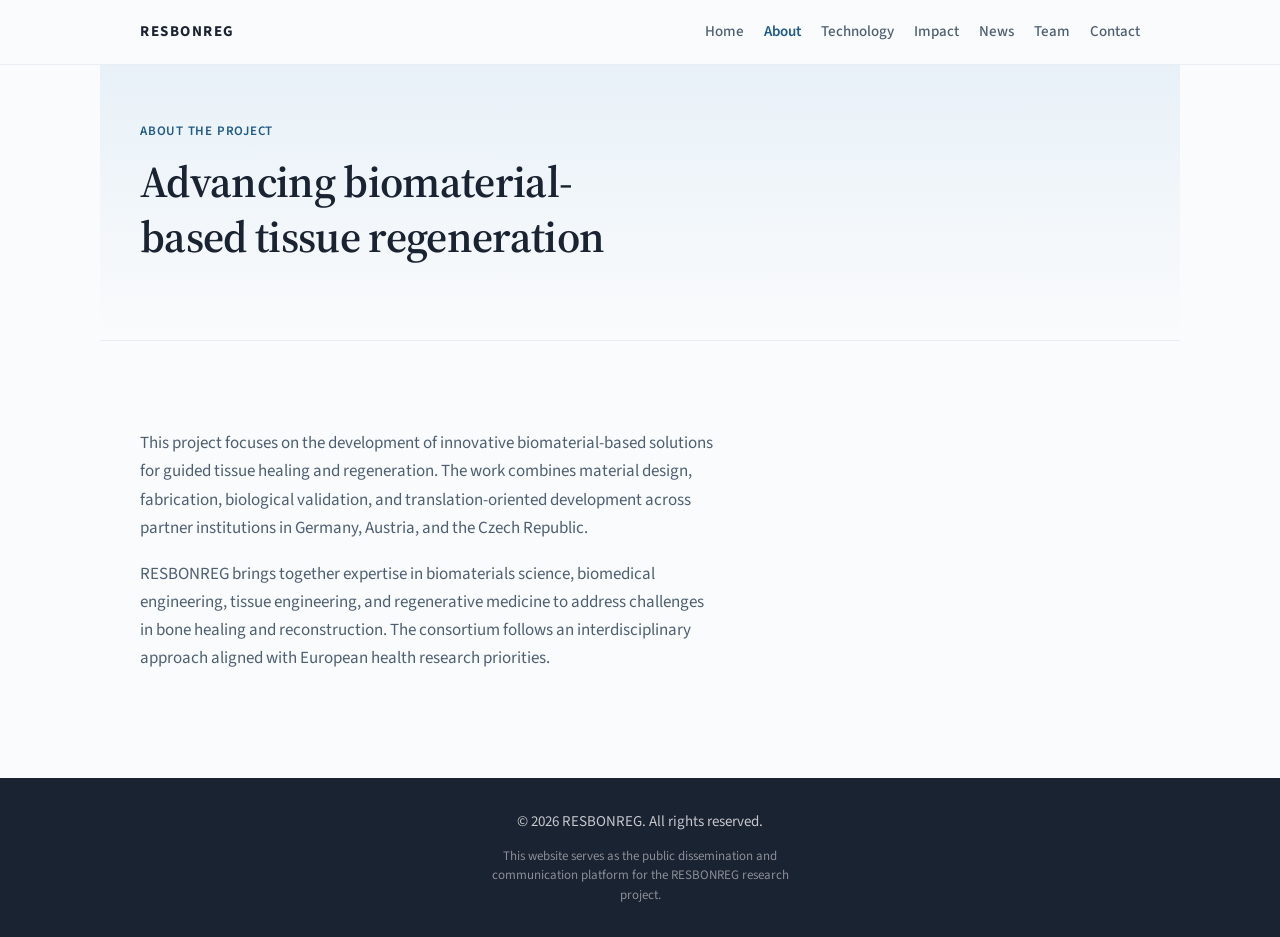
==== about.html @ a061a473 "Edit using intital cursor suggestions" ====
<!DOCTYPE html>
<html lang="en">
<head>
  <meta charset="UTF-8">
  <meta name="viewport" content="width=device-width, initial-scale=1.0">
  <meta name="description" content="About the RESBONREG research project on electrically stimulated 3D scaffolds for bone regeneration.">
  <title>About — RESBONREG</title>
  <link rel="preconnect" href="https://fonts.googleapis.com">
  <link rel="preconnect" href="https://fonts.gstatic.com" crossorigin>
  <link href="https://fonts.googleapis.com/css2?family=Source+Sans+3:ital,wght@0,400;0,500;0,600;0,700;1,400&family=Source+Serif+4:ital,opsz,wght@0,8..60,500;0,8..60,600;1,8..60,400&display=swap" rel="stylesheet">
  <link rel="stylesheet" href="style.css">
</head>
<body>

  <header class="site-header">
    <nav class="nav" aria-label="Main navigation">
      <a class="logo" href="index.html">RESBONREG</a>
      <div class="nav-links">
        <a href="index.html">Home</a>
        <a href="about.html" class="is-active" aria-current="page">About</a>
        <a href="technology.html">Technology</a>
        <a href="impact.html">Impact</a>
        <a href="news.html">News</a>
        <a href="team.html">Team</a>
        <a href="contact.html">Contact</a>
      </div>
    </nav>
  </header>

  <div class="page-banner">
    <p class="kicker">About the project</p>
    <h1>Advancing biomaterial-based tissue regeneration</h1>
  </div>

  <main>
    <section class="section">
      <div class="prose">
        <p>
          This project focuses on the development of innovative biomaterial-based solutions for guided tissue healing and regeneration. The work combines material design, fabrication, biological validation, and translation-oriented development across partner institutions in Germany, Austria, and the Czech Republic.
        </p>
        <p>
          RESBONREG brings together expertise in biomaterials science, biomedical engineering, tissue engineering, and regenerative medicine to address challenges in bone healing and reconstruction. The consortium follows an interdisciplinary approach aligned with European health research priorities.
        </p>
      </div>
    </section>
  </main>

  <footer class="site-footer">
    <p>© 2026 RESBONREG. All rights reserved.</p>
    <p class="footer-note">This website serves as the public dissemination and communication platform for the RESBONREG research project.</p>
  </footer>

</body>
</html>
---- style.css ----
/* ── Tokens ── */
:root {
  --color-bg: #fafbfc;
  --color-bg-alt: #f0f4f8;
  --color-surface: #ffffff;
  --color-ink: #1a2332;
  --color-ink-muted: #4d5f73;
  --color-ink-faint: #7a8fa3;
  --color-accent: #1e5a8a;
  --color-accent-dark: #143d5c;
  --color-accent-soft: #e8f1f8;
  --color-border: #d8e2ec;
  --color-border-light: #e8eef4;

  --font-sans: "Source Sans 3", system-ui, -apple-system, sans-serif;
  --font-serif: "Source Serif 4", Georgia, "Times New Roman", serif;

  --max-width: 1080px;
  --header-height: 64px;
  --section-y: clamp(56px, 7vw, 88px);
  --section-x: clamp(20px, 5vw, 40px);
  --radius: 10px;
  --radius-lg: 14px;
}

/* ── Base ── */
*, *::before, *::after {
  box-sizing: border-box;
}

html {
  scroll-behavior: smooth;
}

body {
  margin: 0;
  font-family: var(--font-sans);
  font-size: 1.0625rem;
  line-height: 1.65;
  color: var(--color-ink);
  background: var(--color-bg);
  -webkit-font-smoothing: antialiased;
}

img {
  max-width: 100%;
  height: auto;
  display: block;
}

a {
  color: var(--color-accent);
}

a:hover {
  color: var(--color-accent-dark);
}

h1, h2, h3 {
  font-family: var(--font-serif);
  font-weight: 600;
  line-height: 1.25;
  letter-spacing: -0.015em;
  margin: 0;
}

h1 {
  font-size: clamp(1.85rem, 4vw, 2.75rem);
  margin-bottom: 1.25rem;
}

h2 {
  font-size: clamp(1.5rem, 2.8vw, 2rem);
}

h3 {
  font-family: var(--font-sans);
  font-size: 1.125rem;
  font-weight: 600;
  line-height: 1.35;
}

p {
  margin: 0 0 1rem;
}

p:last-child {
  margin-bottom: 0;
}

code {
  font-size: 0.875em;
  padding: 2px 6px;
  background: var(--color-bg-alt);
  border-radius: 4px;
}

/* ── Header ── */
.site-header {
  position: sticky;
  top: 0;
  z-index: 100;
  background: rgba(250, 251, 252, 0.92);
  backdrop-filter: blur(10px);
  -webkit-backdrop-filter: blur(10px);
  border-bottom: 1px solid var(--color-border-light);
}

.nav {
  display: flex;
  justify-content: space-between;
  align-items: center;
  max-width: var(--max-width);
  margin: 0 auto;
  padding: 0 var(--section-x);
  min-height: var(--header-height);
  gap: 24px;
}

.logo {
  font-family: var(--font-sans);
  font-size: 0.9375rem;
  font-weight: 700;
  letter-spacing: 0.1em;
  text-decoration: none;
  color: var(--color-ink);
  white-space: nowrap;
}

.nav-links {
  display: flex;
  flex-wrap: wrap;
  justify-content: flex-end;
  gap: 4px 20px;
}

.nav-links a {
  font-size: 0.9375rem;
  font-weight: 500;
  text-decoration: none;
  color: var(--color-ink-muted);
  padding: 4px 0;
}

.nav-links a:hover,
.nav-links a.is-active {
  color: var(--color-accent);
}

.nav-links a.is-active {
  font-weight: 600;
}

/* ── Hero ── */
.hero {
  background: linear-gradient(180deg, var(--color-accent-soft) 0%, var(--color-bg) 100%);
  border-bottom: 1px solid var(--color-border-light);
  padding: clamp(40px, 6vw, 72px) var(--section-x);
}

.hero-inner {
  display: grid;
  grid-template-columns: 1fr 1fr;
  gap: clamp(32px, 5vw, 56px);
  align-items: center;
  max-width: var(--max-width);
  margin: 0 auto;
}

.kicker {
  margin: 0 0 0.75rem;
  font-size: 0.8125rem;
  font-weight: 600;
  letter-spacing: 0.06em;
  text-transform: uppercase;
  color: var(--color-accent);
}

.lead {
  font-size: 1.125rem;
  line-height: 1.7;
  color: var(--color-ink-muted);
  max-width: 54ch;
  margin-bottom: 1.75rem;
}

.hero-figure {
  margin: 0;
}

.hero-figure img {
  width: 100%;
  border-radius: var(--radius-lg);
  border: 1px solid var(--color-border);
  box-shadow: 0 12px 40px rgba(26, 35, 50, 0.08);
}

.button {
  display: inline-block;
  padding: 12px 22px;
  background: var(--color-accent);
  color: #fff;
  font-size: 0.9375rem;
  font-weight: 600;
  text-decoration: none;
  border-radius: var(--radius);
  transition: background 0.2s ease;
}

.button:hover {
  background: var(--color-accent-dark);
  color: #fff;
}

/* ── Inner page banner ── */
.page-banner {
  background: linear-gradient(180deg, var(--color-accent-soft) 0%, var(--color-bg) 100%);
  border-bottom: 1px solid var(--color-border-light);
  padding: clamp(40px, 5vw, 56px) var(--section-x);
  max-width: var(--max-width);
  margin: 0 auto;
}

.page-banner h1 {
  max-width: 24ch;
}

.banner-intro {
  margin-top: 1rem;
  max-width: 62ch;
  color: var(--color-ink-muted);
  font-size: 1.0625rem;
  line-height: 1.65;
}

/* ── Home page link cards ── */
.page-links {
  display: grid;
  grid-template-columns: repeat(3, 1fr);
  gap: 20px;
}

.page-link-card {
  display: block;
  padding: 1.5rem 1.625rem;
  background: var(--color-surface);
  border: 1px solid var(--color-border);
  border-radius: var(--radius-lg);
  text-decoration: none;
  color: inherit;
  transition: border-color 0.2s ease, box-shadow 0.2s ease;
}

.page-link-card:hover {
  border-color: var(--color-accent);
  box-shadow: 0 6px 24px rgba(26, 35, 50, 0.07);
  color: inherit;
}

.page-link-card h3 {
  margin-bottom: 0.5rem;
  color: var(--color-ink);
}

.page-link-card p {
  margin: 0;
  font-size: 0.9375rem;
  line-height: 1.55;
  color: var(--color-ink-muted);
}

/* ── Sections ── */
.section {
  padding: var(--section-y) var(--section-x);
  max-width: var(--max-width);
  margin: 0 auto;
}

.section-alt {
  max-width: none;
  background: var(--color-bg-alt);
  border-top: 1px solid var(--color-border-light);
  border-bottom: 1px solid var(--color-border-light);
}

.section-alt > * {
  max-width: var(--max-width);
  margin-left: auto;
  margin-right: auto;
}

.section-header {
  margin-bottom: 2rem;
}

.section-header h2 {
  margin-top: 0.25rem;
}

.section-intro {
  margin-top: 0.75rem;
  color: var(--color-ink-muted);
  max-width: 62ch;
}

.prose {
  max-width: 72ch;
  color: var(--color-ink-muted);
}

.prose p {
  margin-bottom: 1.125rem;
}

/* ── Technology figure ── */
.figure-block {
  margin: 2.5rem 0 0;
}

.section-image {
  width: 100%;
  max-width: 820px;
  border-radius: var(--radius-lg);
  border: 1px solid var(--color-border);
}

.figure-block figcaption {
  margin-top: 0.75rem;
  font-size: 0.875rem;
  color: var(--color-ink-faint);
}

/* ── Impact cards ── */
.cards {
  display: grid;
  grid-template-columns: repeat(2, 1fr);
  gap: 20px;
}

.card {
  background: var(--color-surface);
  border: 1px solid var(--color-border);
  border-radius: var(--radius-lg);
  padding: 1.5rem 1.625rem;
}

.card h3 {
  margin-bottom: 0.625rem;
  color: var(--color-ink);
}

.card p {
  font-size: 0.975rem;
  line-height: 1.6;
  color: var(--color-ink-muted);
  margin: 0;
}

/* ── News ── */
.news-grid {
  display: grid;
  grid-template-columns: repeat(3, 1fr);
  gap: 24px;
}

.news-card {
  display: flex;
  flex-direction: column;
  background: var(--color-surface);
  border: 1px solid var(--color-border);
  border-radius: var(--radius-lg);
  overflow: hidden;
  transition: box-shadow 0.2s ease;
}

.news-card:hover {
  box-shadow: 0 8px 28px rgba(26, 35, 50, 0.08);
}

.news-image-link {
  display: block;
  aspect-ratio: 16 / 10;
  overflow: hidden;
  background: var(--color-bg-alt);
}

.news-image-link img {
  width: 100%;
  height: 100%;
  object-fit: cover;
  transition: transform 0.3s ease;
}

.news-card:hover .news-image-link img {
  transform: scale(1.03);
}

.news-body {
  display: flex;
  flex-direction: column;
  flex: 1;
  padding: 1.25rem 1.375rem 1.375rem;
}

.news-date {
  font-size: 0.8125rem;
  font-weight: 600;
  letter-spacing: 0.03em;
  text-transform: uppercase;
  color: var(--color-accent);
  margin-bottom: 0.5rem;
}

.news-title {
  font-family: var(--font-serif);
  font-size: 1.125rem;
  font-weight: 600;
  line-height: 1.35;
  margin-bottom: 0.625rem;
}

.news-title a {
  text-decoration: none;
  color: var(--color-ink);
}

.news-title a:hover {
  color: var(--color-accent);
}

.news-excerpt {
  font-size: 0.9375rem;
  line-height: 1.6;
  color: var(--color-ink-muted);
  margin-bottom: 1rem;
  flex: 1;
}

.news-read-more {
  font-size: 0.875rem;
  font-weight: 600;
  text-decoration: none;
}

.news-note {
  margin-top: 2rem;
  padding: 1rem 1.25rem;
  font-size: 0.875rem;
  color: var(--color-ink-faint);
  background: var(--color-surface);
  border: 1px dashed var(--color-border);
  border-radius: var(--radius);
}

/* ── Partners ── */
.partner {
  display: flex;
  align-items: flex-start;
  gap: clamp(20px, 3vw, 36px);
  padding: 1.75rem;
  margin-bottom: 1.25rem;
  background: var(--color-surface);
  border: 1px solid var(--color-border);
  border-radius: var(--radius-lg);
}

.partner:last-child {
  margin-bottom: 0;
}

.partner-logo-wrap {
  flex-shrink: 0;
  display: flex;
  align-items: center;
  justify-content: center;
  width: 130px;
  height: 90px;
  padding: 12px;
  background: var(--color-bg);
  border: 1px solid var(--color-border-light);
  border-radius: var(--radius);
}

.partner-logo {
  width: 100%;
  max-height: 64px;
  object-fit: contain;
}

.partner-text h3 {
  margin-bottom: 0.75rem;
  font-size: 1.2rem;
}

.partner-text p {
  font-size: 0.975rem;
  line-height: 1.65;
  color: var(--color-ink-muted);
  margin-bottom: 1rem;
}

.external-link {
  display: inline-block;
  font-size: 0.9375rem;
  font-weight: 600;
  text-decoration: none;
}

.external-link::after {
  content: " ↗";
  font-size: 0.85em;
}

/* ── Team ── */
.team-group {
  margin-bottom: 2.5rem;
  padding-bottom: 2.5rem;
  border-bottom: 1px solid var(--color-border-light);
}

.team-group:last-of-type {
  margin-bottom: 0;
  padding-bottom: 0;
  border-bottom: none;
}

.team-group-header {
  display: flex;
  align-items: flex-start;
  gap: clamp(20px, 3vw, 36px);
  margin-bottom: 1.75rem;
}

.team-group-info h2 {
  font-size: clamp(1.25rem, 2.2vw, 1.5rem);
  margin-bottom: 0.75rem;
}

.team-group-info p {
  font-size: 0.975rem;
  line-height: 1.65;
  color: var(--color-ink-muted);
  margin-bottom: 1rem;
  max-width: 72ch;
}

.team-members {
  display: grid;
  grid-template-columns: repeat(auto-fill, minmax(280px, 1fr));
  gap: 16px;
  padding-left: clamp(0px, 2vw, 166px);
}

.team-member {
  display: flex;
  align-items: flex-start;
  gap: 14px;
  padding: 1.125rem 1.25rem;
  background: var(--color-surface);
  border: 1px solid var(--color-border);
  border-radius: var(--radius);
}

.member-avatar {
  flex-shrink: 0;
  display: flex;
  align-items: center;
  justify-content: center;
  width: 44px;
  height: 44px;
  background: var(--color-accent-soft);
  color: var(--color-accent-dark);
  font-size: 0.8125rem;
  font-weight: 700;
  letter-spacing: 0.02em;
  border-radius: 50%;
}

.member-details h3 {
  font-size: 1rem;
  margin-bottom: 0.25rem;
  color: var(--color-ink);
}

.member-role {
  font-size: 0.875rem;
  color: var(--color-ink-muted);
  margin: 0 0 0.375rem;
  line-height: 1.4;
}

.member-email {
  font-size: 0.8125rem;
  font-weight: 500;
  text-decoration: none;
  word-break: break-word;
}

/* ── Contact ── */
.section-contact {
  border-top: 1px solid var(--color-border-light);
}

.section-contact .prose a {
  font-weight: 600;
}

/* ── Footer ── */
.site-footer {
  background: var(--color-ink);
  color: rgba(255, 255, 255, 0.75);
  text-align: center;
  padding: 2rem var(--section-x);
}

.site-footer p {
  margin: 0 0 0.5rem;
  font-size: 0.9375rem;
}

.footer-note {
  font-size: 0.8125rem !important;
  opacity: 0.65;
  max-width: 52ch;
  margin: 0.75rem auto 0 !important;
  line-height: 1.5;
}

/* ── Responsive ── */
@media (max-width: 960px) {
  .hero-inner {
    grid-template-columns: 1fr;
  }

  .hero-figure {
    order: -1;
  }

  .news-grid,
  .page-links {
    grid-template-columns: 1fr 1fr;
  }

  .team-members {
    padding-left: 0;
  }
}

@media (max-width: 720px) {
  .nav {
    flex-direction: column;
    align-items: flex-start;
    padding-top: 16px;
    padding-bottom: 16px;
  }

  .nav-links {
    justify-content: flex-start;
  }

  .cards,
  .news-grid,
  .page-links {
    grid-template-columns: 1fr;
  }

  .partner,
  .team-group-header {
    flex-direction: column;
  }

  .partner-logo-wrap {
    width: 100%;
    max-width: 200px;
  }
}
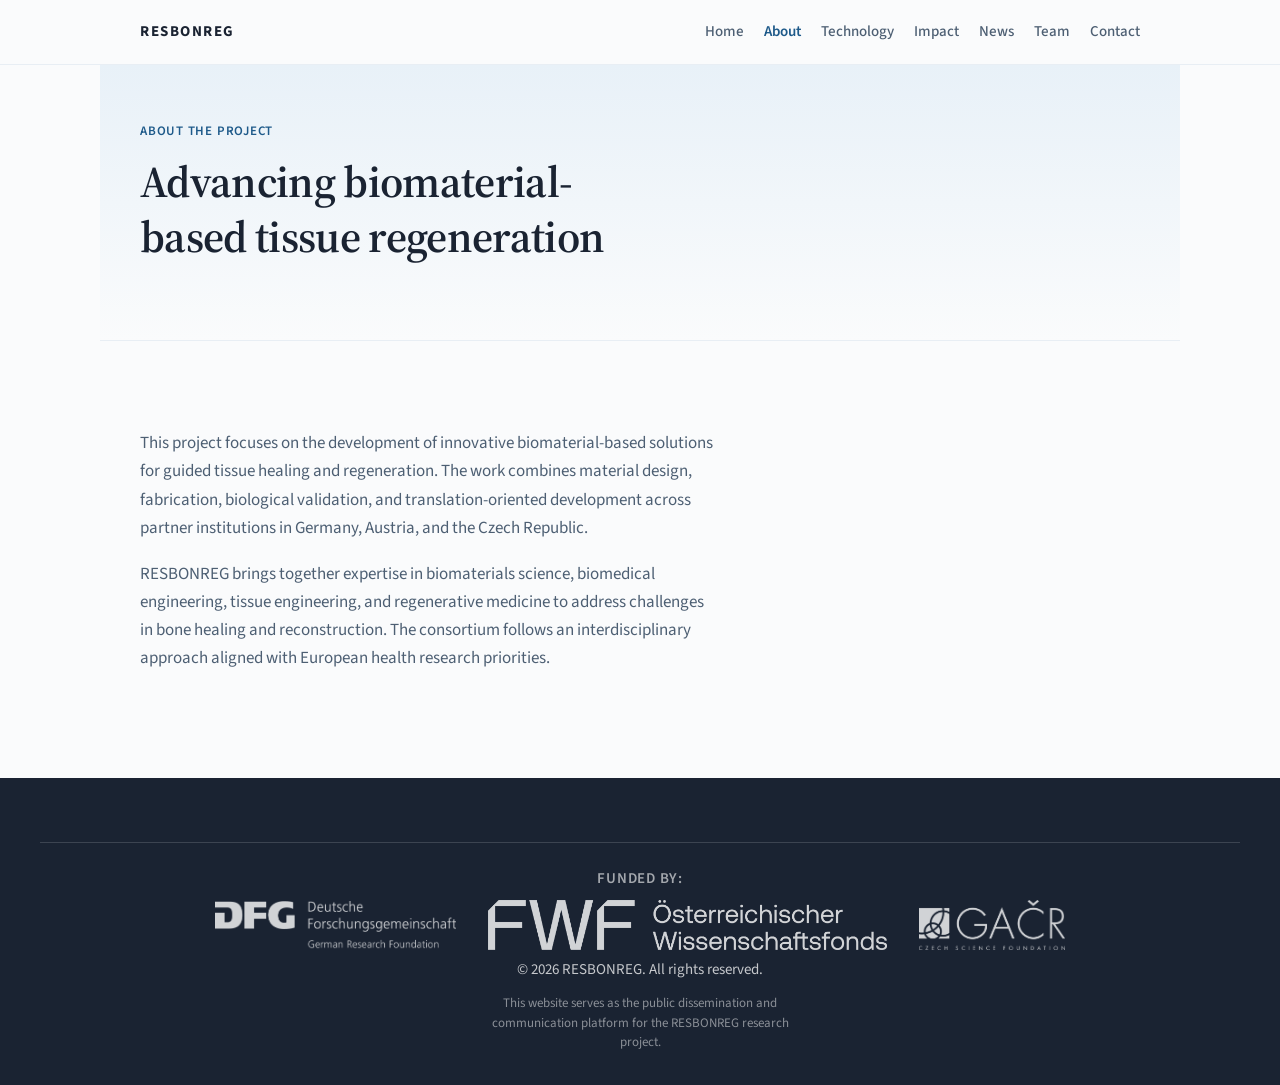
==== commit 2ca53f8a: "Added logos and changes the footer aligment" ====
--- a/about.html
+++ b/about.html
@@ -46,8 +46,16 @@
   </main>
 
   <footer class="site-footer">
-    <p>© 2026 RESBONREG. All rights reserved.</p>
+    <div class="funding-logos">
+      <p class="funding-label">Funded by:</p>
+      <div class="logos-container">
+        <img src="images/logo-dfg.png" alt="DFG - Deutsche Forschungsgemeinschaft" class="funding-logo">
+        <img src="images/logo-fwf.png" alt="FWF - Austrian Science Fund" class="funding-logo">
+        <img src="images/logo-gacr.png" alt="GACR - Czech Science Foundation" class="funding-logo">
+      </div></p>
+      <p>© 2026 RESBONREG. All rights reserved.</p>
     <p class="footer-note">This website serves as the public dissemination and communication platform for the RESBONREG research project.</p>
+        </div>
   </footer>
 
 </body>
--- a/style.css
+++ b/style.css
@@ -626,6 +626,41 @@
   line-height: 1.5;
 }
 
+.funding-logos {
+  margin-top: 2rem;
+  padding-top: 1.5rem;
+  border-top: 1px solid rgba(255, 255, 255, 0.15);
+}
+
+.funding-label {
+  font-size: 0.8125rem;
+  font-weight: 600;
+  letter-spacing: 0.05em;
+  text-transform: uppercase;
+  color: rgba(255, 255, 255, 0.6);
+  margin: 0 0 1rem;
+}
+
+.logos-container {
+  display: flex;
+  gap: 2rem;
+  flex-wrap: wrap;
+  align-items: center;
+  justify-content: center;
+}
+
+.funding-logo {
+  height: 50px;
+  width: auto;
+  opacity: 0.8;
+  transition: opacity 0.2s ease;
+  filter: brightness(0) invert(1);
+}
+
+.funding-logo:hover {
+  opacity: 1;
+}
+
 /* ── Responsive ── */
 @media (max-width: 960px) {
   .hero-inner {
@@ -673,4 +708,12 @@
     width: 100%;
     max-width: 200px;
   }
-}
+
+  .logos-container {
+    gap: 1rem;
+  }
+
+  .funding-logo {
+    height: 40px;
+  }
+}
